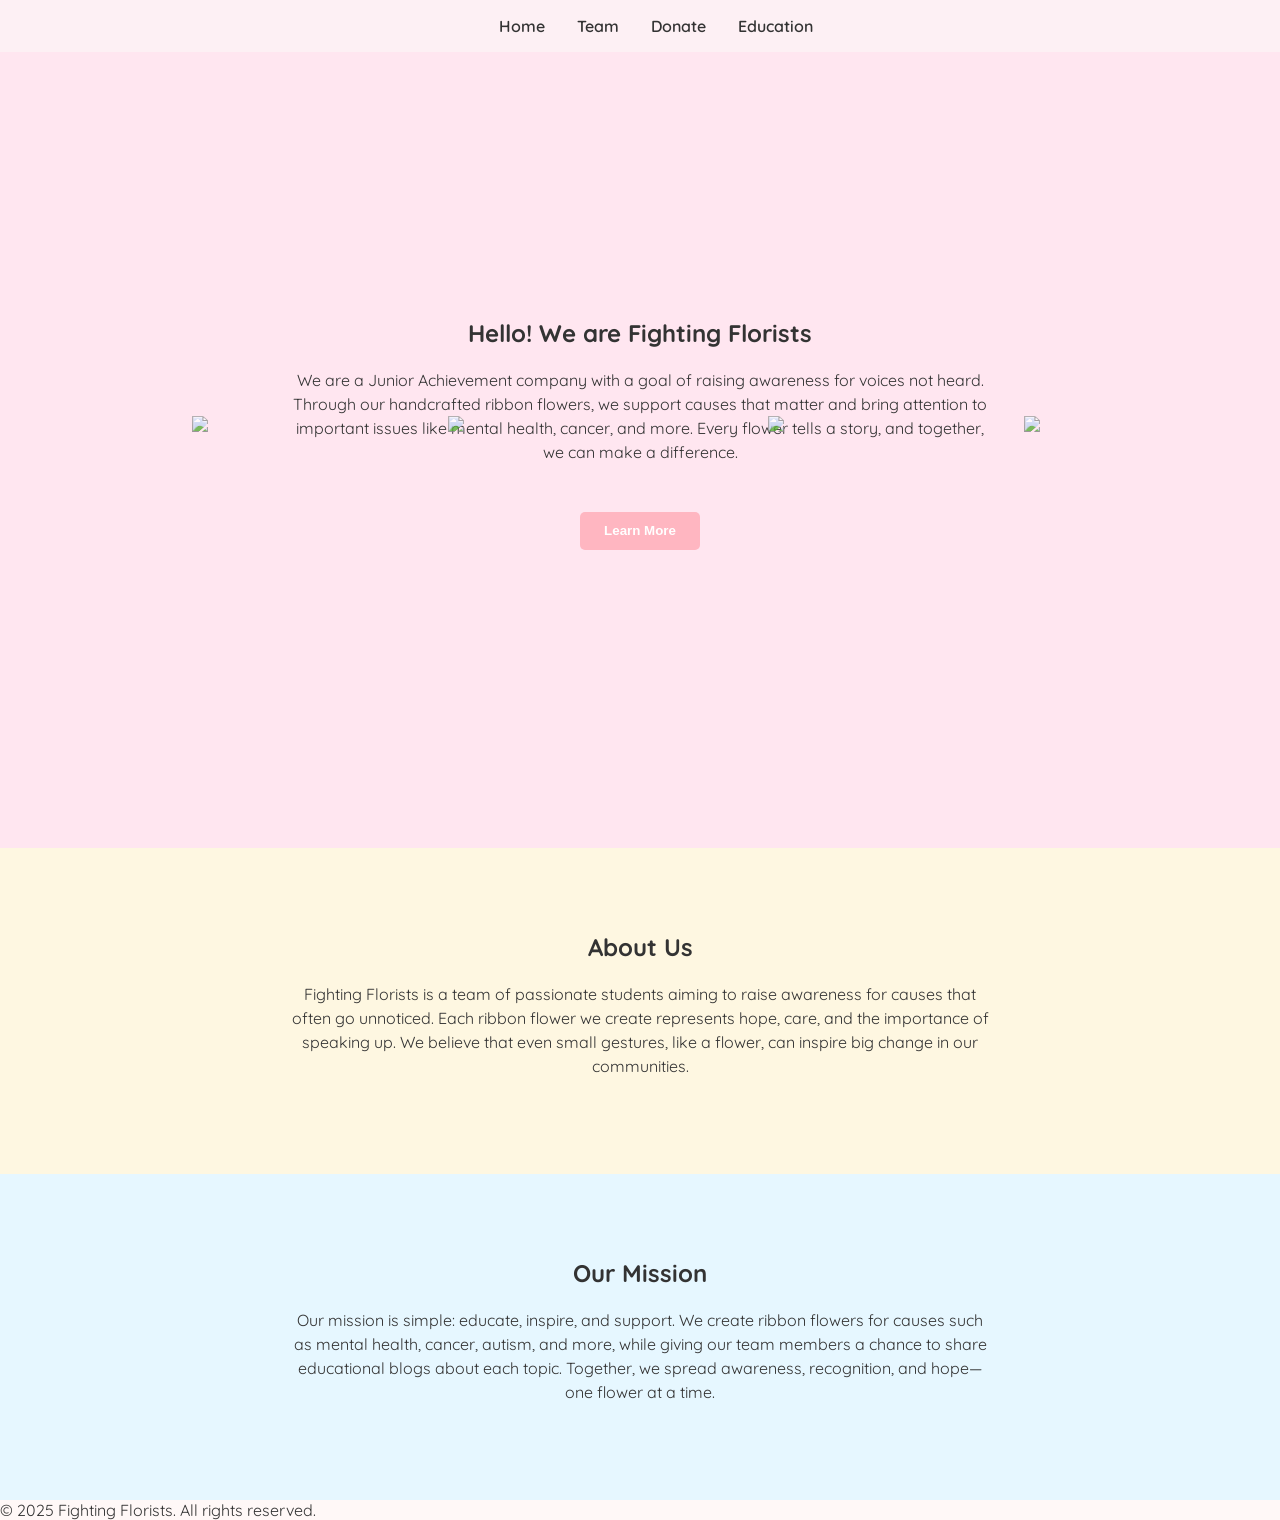
==== index.html @ 3cfbc534 "Add files via upload" ====
<!DOCTYPE html>
<html lang="en">
<head>
  <meta charset="UTF-8">
  <meta name="viewport" content="width=device-width, initial-scale=1.0">
  <title>Fighting Florists</title>
  <link href="https://fonts.googleapis.com/css2?family=Quicksand:wght@400;600&display=swap" rel="stylesheet">
  <style>
    /* Basic Styles */
    body {
      margin: 0;
      font-family: 'Quicksand', sans-serif;
      background-color: #fff8f7;
      color: #333;
      overflow-x: hidden;
    }

    h1, h2 {
      text-align: center;
    }

    p {
      text-align: center;
      max-width: 700px;
      margin: 0 auto 2rem auto;
      line-height: 1.5;
    }

    section {
      padding: 4rem 1rem;
      position: relative;
    }

    /* Navigation */
    nav {
      position: fixed;
      top: 0;
      width: 100%;
      background: #fdf0f4;
      display: flex;
      justify-content: center;
      gap: 2rem;
      padding: 1rem;
      transition: top 0.3s;
      z-index: 100;
    }

    nav a {
      text-decoration: none;
      color: #333;
      font-weight: 600;
    }

    /* Floating Ribbon */
    .floating {
      position: absolute;
      width: 60px;
      opacity: 0.8;
      animation: float 12s infinite linear;
    }

    @keyframes float {
      0% { transform: translateY(100vh) rotate(0deg); }
      100% { transform: translateY(-200px) rotate(360deg); }
    }

    /* Section Backgrounds (Pastels) */
    #hero { background-color: #ffe6f0; min-height: 80vh; display: flex; flex-direction: column; justify-content: center; align-items: center; }
    #about { background-color: #fef7e1; }
    #mission { background-color: #e6f7ff; }

    /* Buttons */
    button {
      border: none;
      border-radius: 5px;
      padding: 0.7rem 1.5rem;
      font-weight: 600;
      cursor: pointer;
      margin-top: 1rem;
      background-color: #ffb6c1;
      color: #fff;
    }

    button:hover { opacity: 0.85; }

  </style>
</head>
<body>

  <!-- Navigation -->
  <nav id="navbar">
    <a href="index.html">Home</a>
    <a href="team.html">Team</a>
    <a href="donate.html">Donate</a>
    <a href="education.html">Education</a>
  </nav>

  <!-- Hero Section -->
  <section id="hero">
    <h1>Hello! We are Fighting Florists</h1>
    <p>We are a Junior Achievement company with a goal of raising awareness for voices not heard. 
       Through our handcrafted ribbon flowers, we support causes that matter and bring attention to important issues like mental health, cancer, and more. Every flower tells a story, and together, we can make a difference.</p>
    <button onclick="window.location.href='jessica-blog.html'">Learn More</button>

    <!-- Floating Pink Ribbons -->
    <img src="images/pinkribbon.png" class="floating" style="left:15%; animation-duration:12s;">
    <img src="images/pinkribbon.png" class="floating" style="left:35%; animation-duration:15s;">
    <img src="images/pinkribbon.png" class="floating" style="left:60%; animation-duration:18s;">
    <img src="images/pinkribbon.png" class="floating" style="left:80%; animation-duration:14s;">
  </section>

  <!-- About Section -->
  <section id="about">
    <h2>About Us</h2>
    <p>Fighting Florists is a team of passionate students aiming to raise awareness for causes that often go unnoticed. 
       Each ribbon flower we create represents hope, care, and the importance of speaking up. 
       We believe that even small gestures, like a flower, can inspire big change in our communities.</p>
  </section>

  <!-- Mission Section -->
  <section id="mission">
    <h2>Our Mission</h2>
    <p>Our mission is simple: educate, inspire, and support. We create ribbon flowers for causes such as mental health, cancer, autism, and more, while giving our team members a chance to share educational blogs about each topic. 
       Together, we spread awareness, recognition, and hope—one flower at a time.</p>
  </section>

  <script>
    // Scroll nav hide/show
    let prevScrollpos = window.pageYOffset;
    window.onscroll = function() {
      let currentScrollPos = window.pageYOffset;
      document.getElementById("navbar").style.top = (prevScrollpos > currentScrollPos) ? "0" : "-80px";
      prevScrollpos = currentScrollPos;
    };
  </script>
<!-- Footer -->
<footer>
  &copy; 2025 Fighting Florists. All rights reserved.
</footer>
</body>
</html>
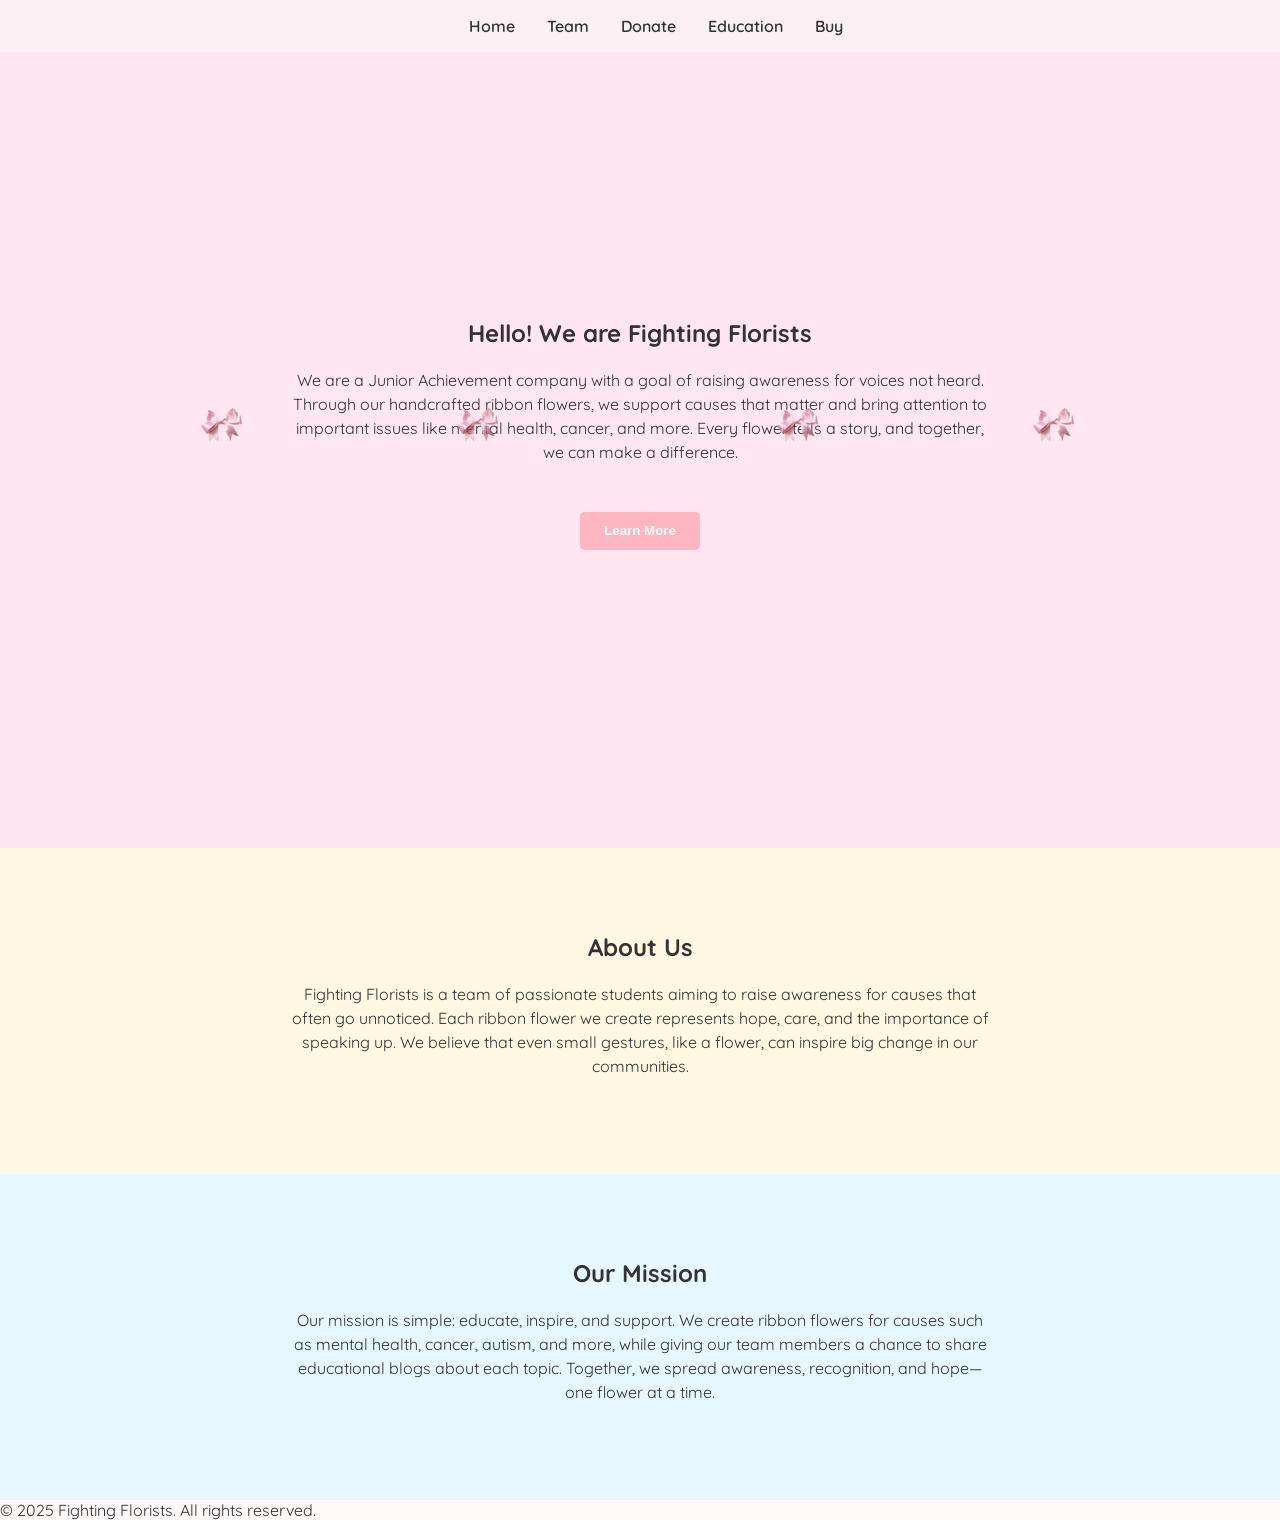
==== commit 6f9e6745: "Add files via upload" ====
--- a/index.html
+++ b/index.html
@@ -93,6 +93,7 @@
     <a href="team.html">Team</a>
     <a href="donate.html">Donate</a>
     <a href="education.html">Education</a>
+    <a href="markets.html">Buy</a>
   </nav>
 
   <!-- Hero Section -->
@@ -103,10 +104,12 @@
     <button onclick="window.location.href='jessica-blog.html'">Learn More</button>
 
     <!-- Floating Pink Ribbons -->
-    <img src="images/pinkribbon.png" class="floating" style="left:15%; animation-duration:12s;">
-    <img src="images/pinkribbon.png" class="floating" style="left:35%; animation-duration:15s;">
-    <img src="images/pinkribbon.png" class="floating" style="left:60%; animation-duration:18s;">
-    <img src="images/pinkribbon.png" class="floating" style="left:80%; animation-duration:14s;">
+  
+<img src="images/ribbon-bow.png" class="floating" style="left:15%; animation-duration:12s;">
+<img src="images/ribbon-bow.png" class="floating" style="left:35%; animation-duration:15s;">
+<img src="images/ribbon-bow.png" class="floating" style="left:60%; animation-duration:18s;">
+<img src="images/ribbon-bow.png" class="floating" style="left:80%; animation-duration:14s;">
+
   </section>
 
   <!-- About Section -->
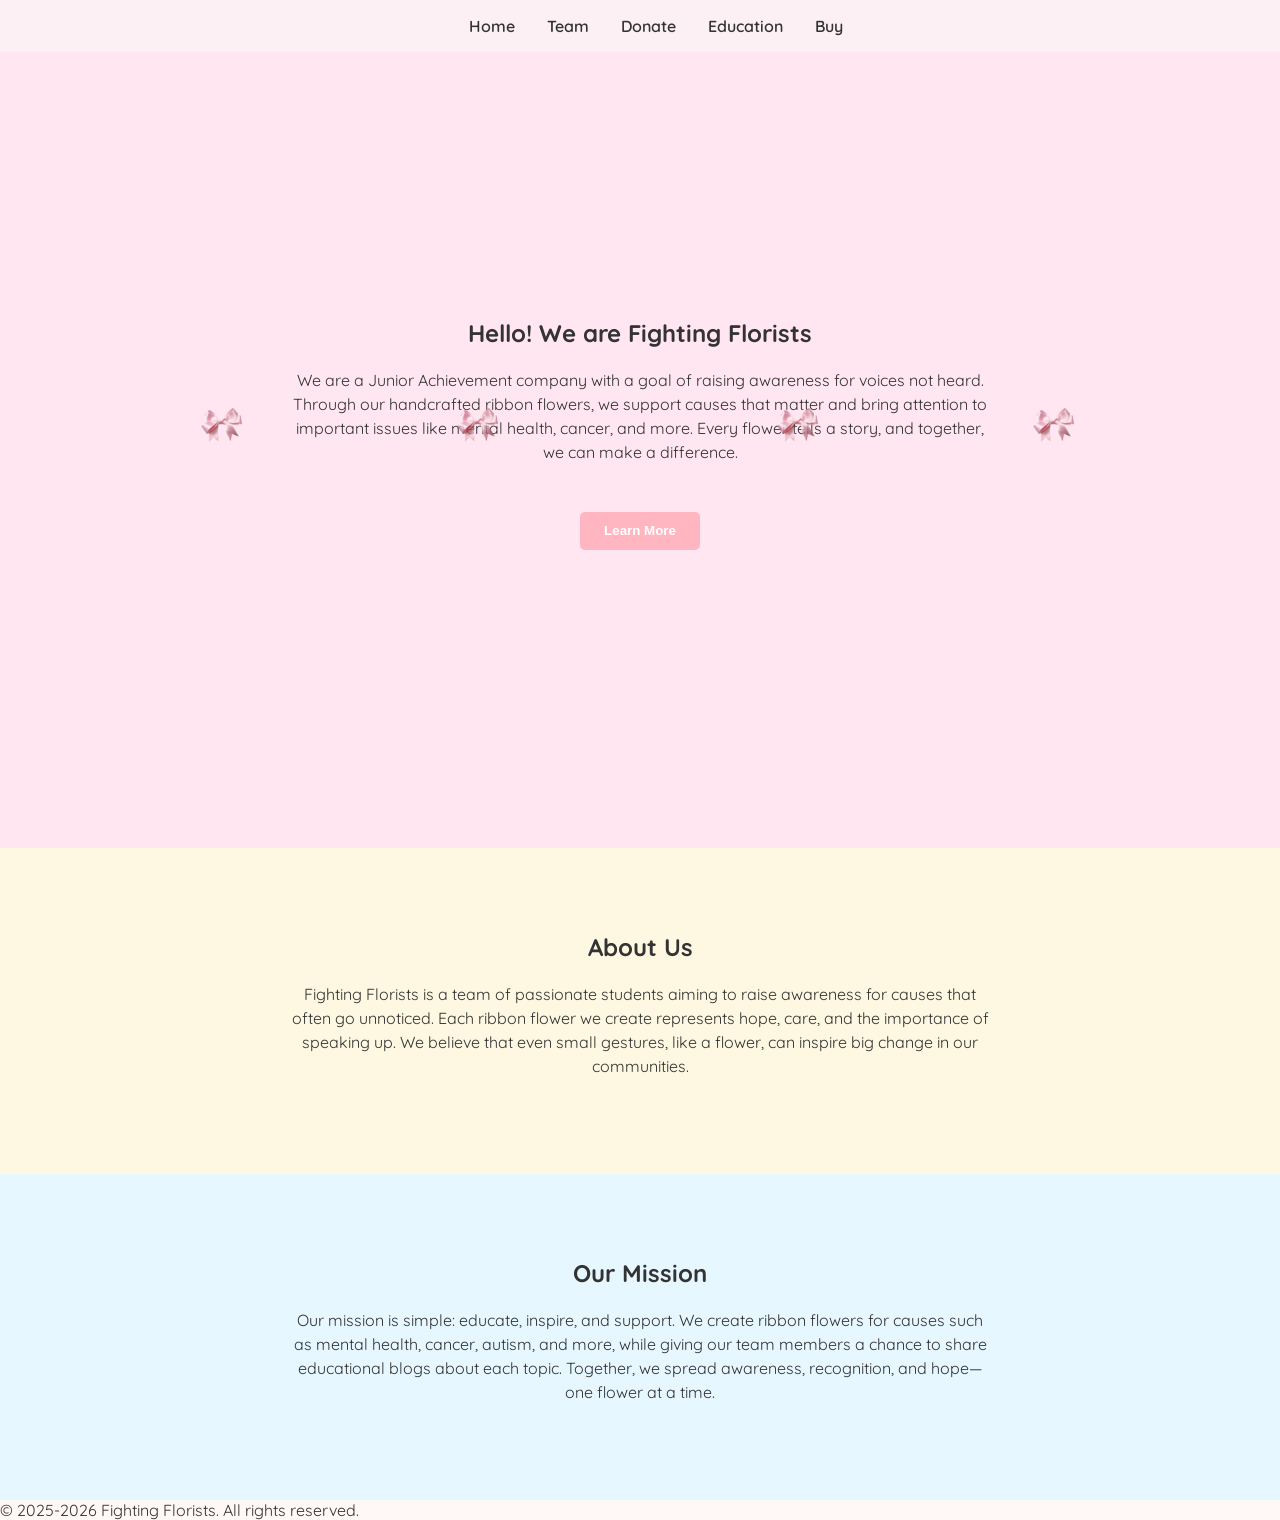
==== commit 8efc0d54: "Update index.html" ====
--- a/index.html
+++ b/index.html
@@ -138,7 +138,7 @@
   </script>
 <!-- Footer -->
 <footer>
-  &copy; 2025 Fighting Florists. All rights reserved.
+  &copy; 2025-2026 Fighting Florists. All rights reserved.
 </footer>
 </body>
 </html>
